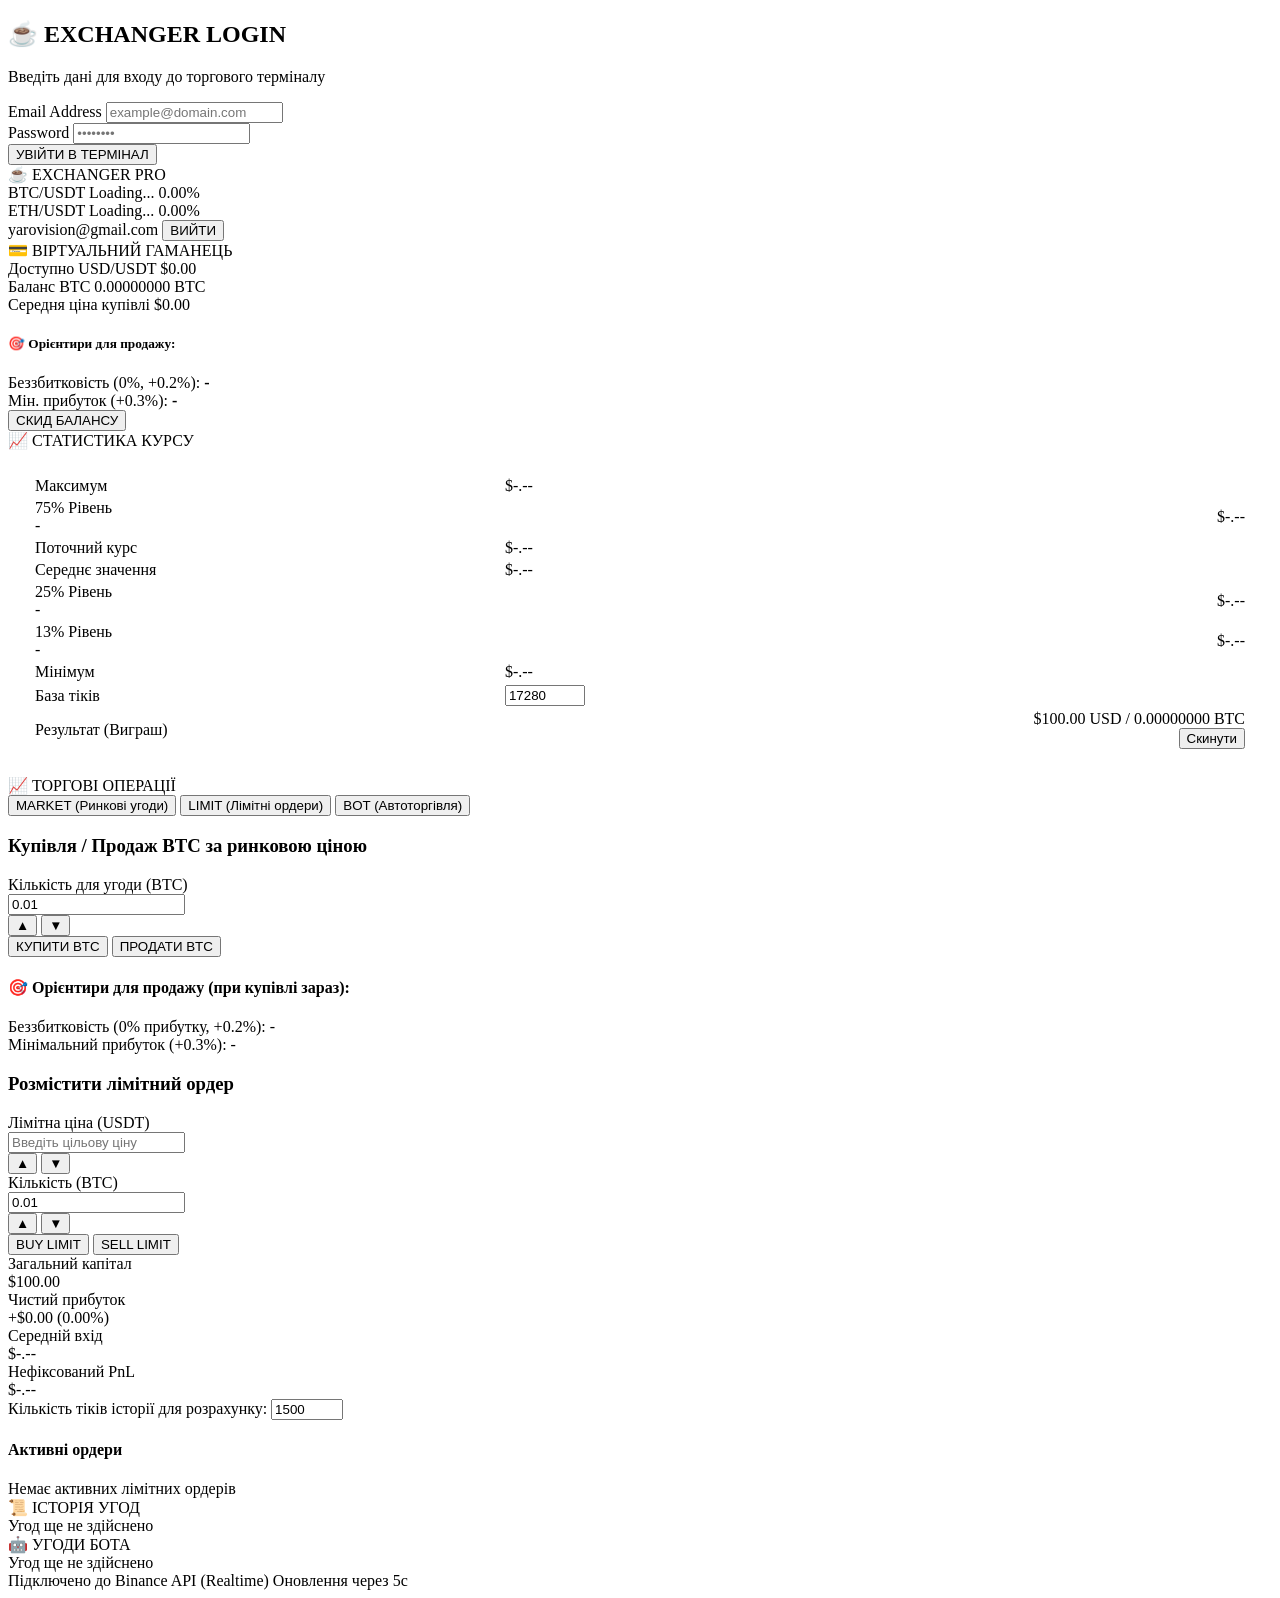
==== src/static/index.html @ 3db31454 "Implement dual-threshold purchase strategy (13% valve trigger, 25% purchase execution)" ====
<!DOCTYPE html>
<html lang="uk">
<head>
    <meta charset="UTF-8">
    <meta name="viewport" content="width=device-width, initial-scale=1.0">
    <title>Exchanger — Симулятор автоторгівлі криптовалютою</title>
    <link rel="preconnect" href="https://fonts.googleapis.com">
    <link rel="preconnect" href="https://fonts.gstatic.com" crossorigin>
    <link href="https://fonts.googleapis.com/css2?family=JetBrains+Mono:wght@300;400;500;700&display=swap" rel="stylesheet">
    <link rel="icon" href="data:image/svg+xml,<svg xmlns=%22http://www.w3.org/2000/svg%22 viewBox=%220 0 100 100%22><text y=%22.9em%22 font-size=%2290%22>☕</text></svg>">
    <link rel="stylesheet" href="/static/css/styles.css">
    <script src="https://cdn.plot.ly/plotly-2.24.1.min.js"></script>
</head>
<body>
    <!-- Login Overlay -->
    <div id="login-overlay" class="overlay">
        <div class="login-card">
            <h2>☕ EXCHANGER LOGIN</h2>
            <p class="subtitle">Введіть дані для входу до торгового терміналу</p>
            <form id="login-form">
                <div class="input-group">
                    <label for="email">Email Address</label>
                    <input type="email" id="email" required placeholder="example@domain.com">
                </div>
                <div class="input-group">
                    <label for="password">Password</label>
                    <input type="password" id="password" required placeholder="••••••••">
                </div>
                <button type="submit" class="btn btn-primary">УВІЙТИ В ТЕРМІНАЛ</button>
            </form>
            <div id="login-error" class="error-msg"></div>
        </div>
    </div>

    <!-- Main App Layout -->
    <div id="app-container" class="app-layout hidden">
        <!-- Sidebar / Header -->
        <header class="app-header">
            <div class="logo">
                <span class="coffee-icon">☕</span> EXCHANGER <span class="badge">PRO</span>
            </div>
            <div class="live-ticker-container">
                <div class="ticker-item clickable-ticker active" id="btc-ticker" role="button" tabindex="0" data-asset="BTC">
                    <span class="ticker-symbol">BTC/USDT</span>
                    <span class="ticker-value">Loading...</span>
                    <span class="ticker-change">0.00%</span>
                </div>
                <div class="ticker-item clickable-ticker" id="eth-ticker" role="button" tabindex="0" data-asset="ETH">
                    <span class="ticker-symbol">ETH/USDT</span>
                    <span class="ticker-value">Loading...</span>
                    <span class="ticker-change">0.00%</span>
                </div>
            </div>
            <div class="user-profile">
                <span id="user-email-display" class="user-email">yarovision@gmail.com</span>
                <button id="logout-btn" class="btn-logout">ВИЙТИ</button>
            </div>
        </header>

        <!-- Main Workspace -->
        <main class="workspace">
            <!-- Left panel: Balances & Stats -->
            <section class="panel panel-left">
                <!-- Wallet section -->
                <div id="wallet-section" class="panel-left-wrapper">
                    <div class="panel-header">💳 ВІРТУАЛЬНИЙ ГАМАНЕЦЬ</div>
                    <div class="balance-card">
                        <div class="balance-item primary">
                            <span class="label">Доступно USD/USDT</span>
                            <span class="value" id="usd-balance-display">$0.00</span>
                        </div>
                        <div class="balance-grid">
                            <div class="balance-item">
                                <span class="label" id="crypto-balance-label">Баланс BTC</span>
                                <span class="value" id="btc-balance-display">0.00000000 BTC</span>
                            </div>
                            <div class="balance-item">
                                <span class="label">Середня ціна купівлі</span>
                                <span class="value" id="avg-buy-display">$0.00</span>
                            </div>
                        </div>
                        <!-- Wallet position target levels (FR-010) -->
                        <div id="wallet-targets-info" class="wallet-targets-card hidden">
                            <h5>🎯 Орієнтири для продажу:</h5>
                            <div class="wallet-target-row">
                                <span class="target-label">Беззбитковість (0%, +0.2%):</span>
                                <strong class="target-value" id="wallet-breakeven-price">-</strong>
                            </div>
                            <div class="wallet-target-row">
                                <span class="target-label">Мін. прибуток (+0.3%):</span>
                                <strong class="target-value" id="wallet-minprofit-price">-</strong>
                            </div>
                        </div>
                        <button id="reset-btn" class="btn btn-danger">СКИД БАЛАНСУ</button>
                    </div>
                </div>

                <!-- Bot Course Stats section -->
                <div id="bot-course-stats-section" class="panel-left-wrapper hidden">
                    <div class="panel-header">📈 СТАТИСТИКА КУРСУ</div>
                    <div class="bot-stats-card" style="padding: 1.5rem; display: flex; flex-direction: column; gap: 1rem; flex: 1;">
                        <table class="bot-stats-table">
                            <tr>
                                <td>Максимум</td>
                                <td id="metrics-price-max" class="mono-val">$-.--</td>
                            </tr>
                            <tr>
                                <td>
                                    <span>75% Рівень</span>
                                    <div id="metrics-price-75-diff" class="stat-diff">-</div>
                                </td>
                                <td style="text-align: right; vertical-align: middle;">
                                    <div id="metrics-price-75" class="mono-val">$-.--</div>
                                </td>
                            </tr>
                            <tr>
                                <td>Поточний курс</td>
                                <td id="metrics-price-current" class="mono-val highlight-current">$-.--</td>
                            </tr>
                            <tr>
                                <td>Середнє значення</td>
                                <td id="metrics-price-avg" class="mono-val">$-.--</td>
                            </tr>
                            <tr>
                                <td>
                                    <span>25% Рівень</span>
                                    <div id="metrics-price-25-diff" class="stat-diff">-</div>
                                </td>
                                <td style="text-align: right; vertical-align: middle;">
                                    <div id="metrics-price-25" class="mono-val">$-.--</div>
                                </td>
                            </tr>
                            <tr>
                                <td>
                                    <span>13% Рівень</span>
                                    <div id="metrics-price-13-diff" class="stat-diff">-</div>
                                </td>
                                <td style="text-align: right; vertical-align: middle;">
                                    <div id="metrics-price-13" class="mono-val">$-.--</div>
                                </td>
                            </tr>
                            <tr>
                                <td>Мінімум</td>
                                <td id="metrics-price-min" class="mono-val">$-.--</td>
                            </tr>
                            <tr>
                                <td>База тіків</td>
                                <td>
                                    <input id="metrics-database-size" type="number" min="2" max="100000" value="17280" class="bot-stat-input">
                                </td>
                            </tr>
                            <tr>
                                <td>Результат (Виграш)</td>
                                <td style="text-align: right;">
                                    <div id="metrics-virtual-profit" class="virtual-profit-display">
                                        $100.00 USD / 0.00000000 BTC
                                    </div>
                                    <button id="reset-virtual-profit-btn" class="btn-reset-virtual">Скинути</button>
                                </td>
                            </tr>
                        </table>
                    </div>
                </div>
            </section>

            <!-- Middle panel: Trade Operations -->
            <section class="panel panel-center">
                <div class="panel-header">📈 ТОРГОВІ ОПЕРАЦІЇ</div>
                <div class="tabs">
                    <button class="tab-btn active" data-tab="market">MARKET <span class="tab-desc">(Ринкові угоди)</span></button>
                    <button class="tab-btn" data-tab="limit">LIMIT <span class="tab-desc">(Лімітні ордери)</span></button>
                    <button class="tab-btn" data-tab="bot">BOT <span class="tab-desc">(Автоторгівля)</span></button>
                </div>

                <!-- Market Order Form -->
                <div id="market-tab" class="tab-content">
                    <div class="trade-box">
                        <h3 id="market-trade-title">Купівля / Продаж BTC за ринковою ціною</h3>
                        <div class="input-group">
                            <label id="market-amount-label">Кількість для угоди (BTC)</label>
                            <div class="numeric-input-wrapper">
                                <input type="number" id="market-amount" step="0.0001" min="0.0001" value="0.01">
                                <div class="numeric-spinners">
                                    <button type="button" class="spin-btn spin-up" onclick="adjustValue('market-amount', 1)">▲</button>
                                    <button type="button" class="spin-btn spin-down" onclick="adjustValue('market-amount', -1)">▼</button>
                                </div>
                            </div>
                        </div>
                        <div class="trade-buttons">
                            <button id="market-buy-btn" class="btn btn-buy">КУПИТИ BTC</button>
                            <button id="market-sell-btn" class="btn btn-sell">ПРОДАТИ BTC</button>
                        </div>
                    </div>
                    <!-- Target levels info (FR-010) -->
                    <div id="market-targets-info" class="targets-card">
                        <h4 id="targets-title">🎯 Орієнтири для продажу (при купівлі зараз):</h4>
                        <div class="target-row">
                            <span class="target-label">Беззбитковість (0% прибутку, +0.2%):</span>
                            <span class="target-value" id="breakeven-price">-</span>
                        </div>
                        <div class="target-row">
                            <span class="target-label">Мінімальний прибуток (+0.3%):</span>
                            <span class="target-value" id="minprofit-price">-</span>
                        </div>
                    </div>
                </div>

                <!-- Limit Order Form -->
                <div id="limit-tab" class="tab-content hidden">
                    <div class="trade-box">
                        <h3>Розмістити лімітний ордер</h3>
                        <div class="input-group">
                            <label>Лімітна ціна (USDT)</label>
                            <div class="numeric-input-wrapper">
                                <input type="number" id="limit-price" step="0.01" min="0.01" placeholder="Введіть цільову ціну">
                                <div class="numeric-spinners">
                                    <button type="button" class="spin-btn spin-up" onclick="adjustValue('limit-price', 1)">▲</button>
                                    <button type="button" class="spin-btn spin-down" onclick="adjustValue('limit-price', -1)">▼</button>
                                </div>
                            </div>
                        </div>
                        <div class="input-group">
                            <label id="limit-amount-label">Кількість (BTC)</label>
                            <div class="numeric-input-wrapper">
                                <input type="number" id="limit-amount" step="0.0001" min="0.0001" value="0.01">
                                <div class="numeric-spinners">
                                    <button type="button" class="spin-btn spin-up" onclick="adjustValue('limit-amount', 1)">▲</button>
                                    <button type="button" class="spin-btn spin-down" onclick="adjustValue('limit-amount', -1)">▼</button>
                                </div>
                            </div>
                        </div>
                        <div class="trade-buttons">
                            <button id="limit-buy-btn" class="btn btn-buy-limit">BUY LIMIT</button>
                            <button id="limit-sell-btn" class="btn btn-sell-limit">SELL LIMIT</button>
                        </div>
                    </div>
                </div>

                <!-- BOT tab -->
                <div id="bot-tab" class="tab-content hidden">
                    <div class="bot-column bot-column-center">
                        <div id="metrics-history-chart" class="bot-chart-container"></div>
                        
                        <!-- Info Panel: 4 Cards -->
                        <div class="bot-info-grid">
                            <div class="bot-info-card">
                                <span class="card-label">Загальний капітал</span>
                                <div id="bot-total-equity" class="card-value">$100.00</div>
                            </div>
                            <div class="bot-info-card">
                                <span class="card-label">Чистий прибуток</span>
                                <div id="bot-net-profit" class="card-value">+$0.00 (0.00%)</div>
                            </div>
                            <div class="bot-info-card">
                                <span class="card-label">Середній вхід</span>
                                <div id="bot-avg-buy-price" class="card-value">$-.--</div>
                            </div>
                            <div class="bot-info-card">
                                <span class="card-label">Нефіксований PnL</span>
                                <div id="bot-unrealized-pnl" class="card-value">$-.--</div>
                            </div>
                        </div>

                        <!-- Window Size Control Row -->
                        <div class="bot-control-row">
                            <span class="control-label">Кількість тіків історії для розрахунку:</span>
                            <input id="metrics-history-size" type="number" min="2" max="10000" value="1500" class="bot-control-input">
                        </div>
                    </div>
                </div>

                <!-- Active Orders list -->
                <div class="orders-section" id="active-orders-section">
                    <h4>Активні ордери</h4>
                    <div class="active-orders-list" id="active-orders-container">
                        <div class="no-data">Немає активних лімітних ордерів</div>
                    </div>
                </div>
            </section>

            <!-- Right panel: History -->
            <section class="panel panel-right">
                <!-- Real Trade History (for Market/Limit) -->
                <div id="real-history-section" class="panel-right-wrapper">
                    <div class="panel-header">📜 ІСТОРІЯ УГОД</div>
                    <div class="history-list" id="history-container">
                        <div class="no-data">Угод ще не здійснено</div>
                    </div>
                </div>
                
                <!-- Bot Trade History (for Bot tab) -->
                <div id="bot-history-section" class="panel-right-wrapper hidden">
                    <div class="panel-header">🤖 УГОДИ БОТА</div>
                    <div class="history-list" id="bot-history-container">
                        <div class="no-data">Угод ще не здійснено</div>
                    </div>
                </div>
            </section>
        </main>
        
        <!-- Status Bar -->
        <footer class="app-status-bar">
            <span class="status-indicator online"></span>
            <span class="status-text">Підключено до Binance API (Realtime)</span>
            <span class="update-timer" id="update-timer">Оновлення через 5с</span>
        </footer>
    </div>

    <script src="/static/js/main.js"></script>
</body>
</html>
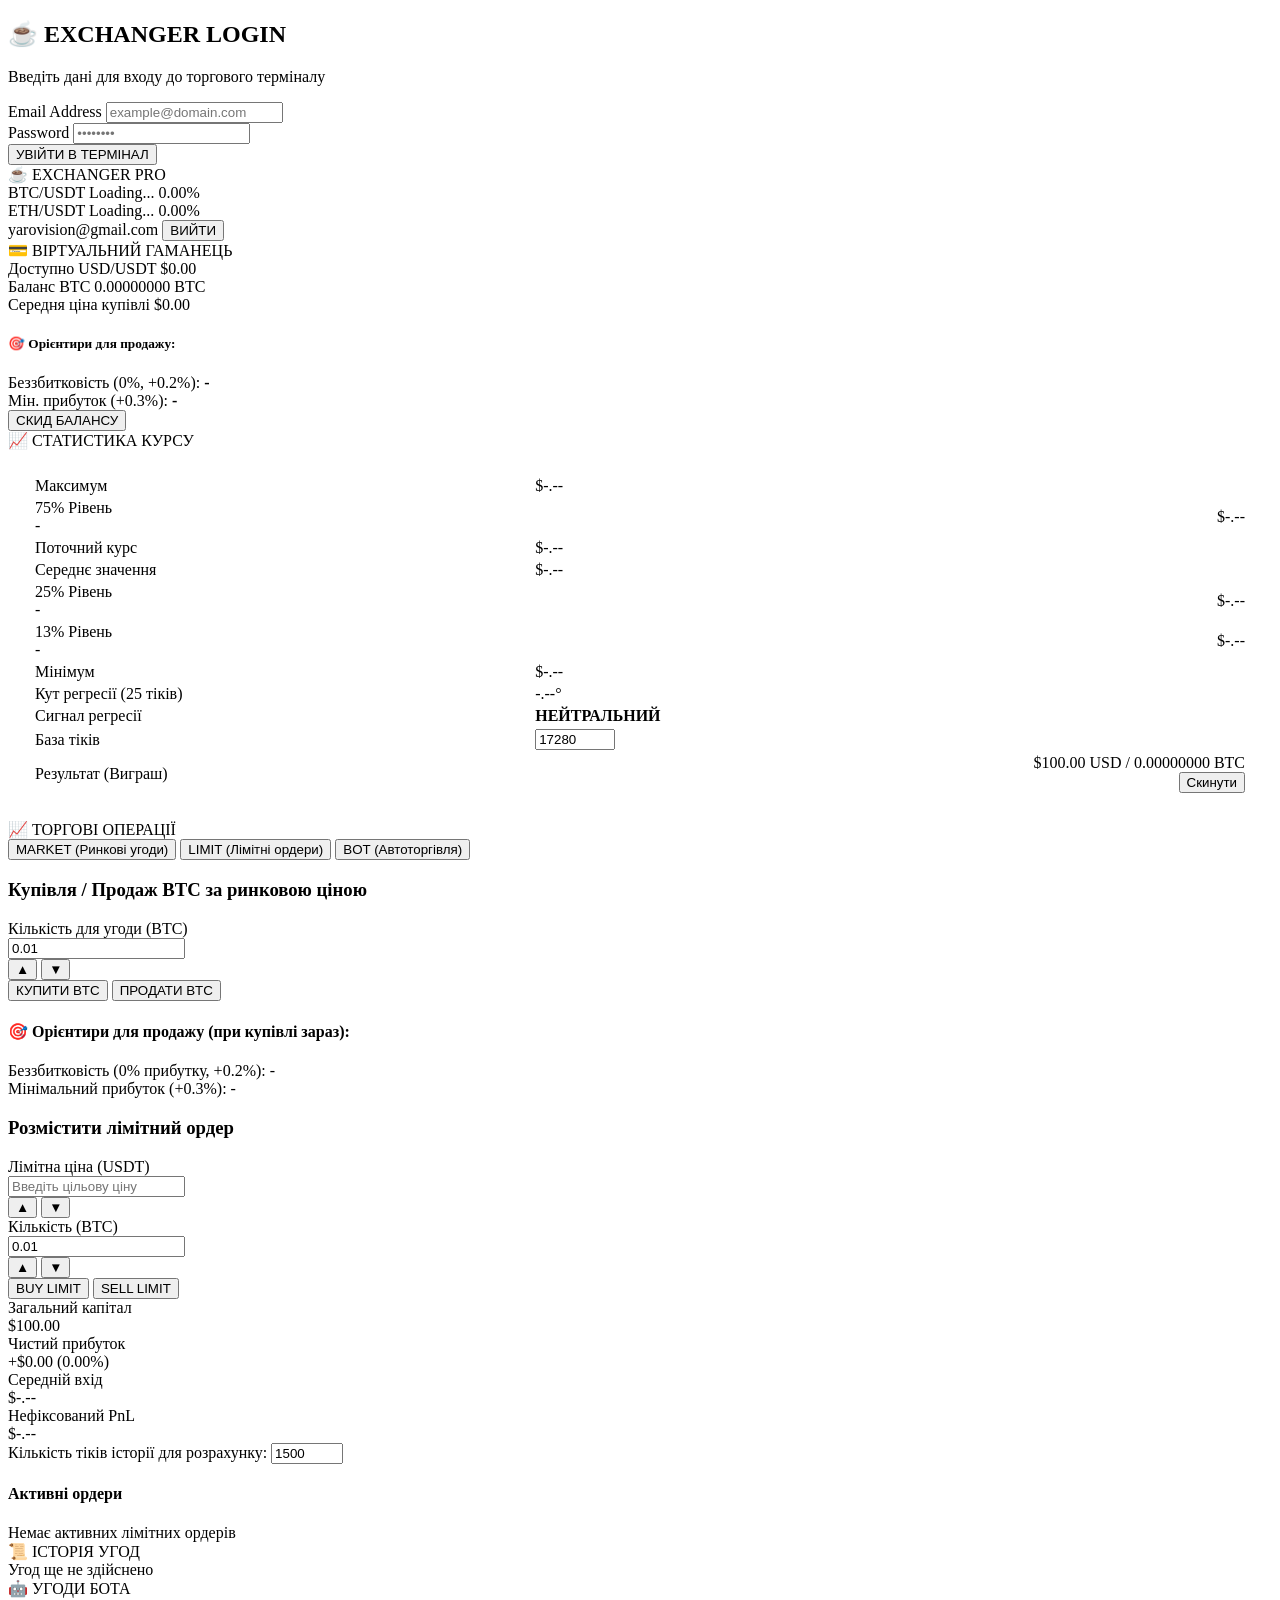
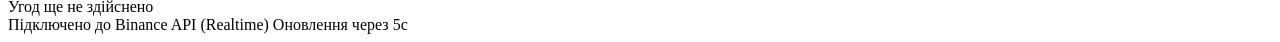
==== commit 0a43a806: "Integrate OLS regression trend angle and UI indicators" ====
--- a/src/static/index.html
+++ b/src/static/index.html
@@ -144,6 +144,14 @@
                                 <td id="metrics-price-min" class="mono-val">$-.--</td>
                             </tr>
                             <tr>
+                                <td>Кут регресії (25 тіків)</td>
+                                <td id="metrics-regression-angle" class="mono-val">-.--°</td>
+                            </tr>
+                            <tr>
+                                <td>Сигнал регресії</td>
+                                <td id="metrics-regression-signal" class="mono-val" style="font-weight: bold;">НЕЙТРАЛЬНИЙ</td>
+                            </tr>
+                            <tr>
                                 <td>База тіків</td>
                                 <td>
                                     <input id="metrics-database-size" type="number" min="2" max="100000" value="17280" class="bot-stat-input">
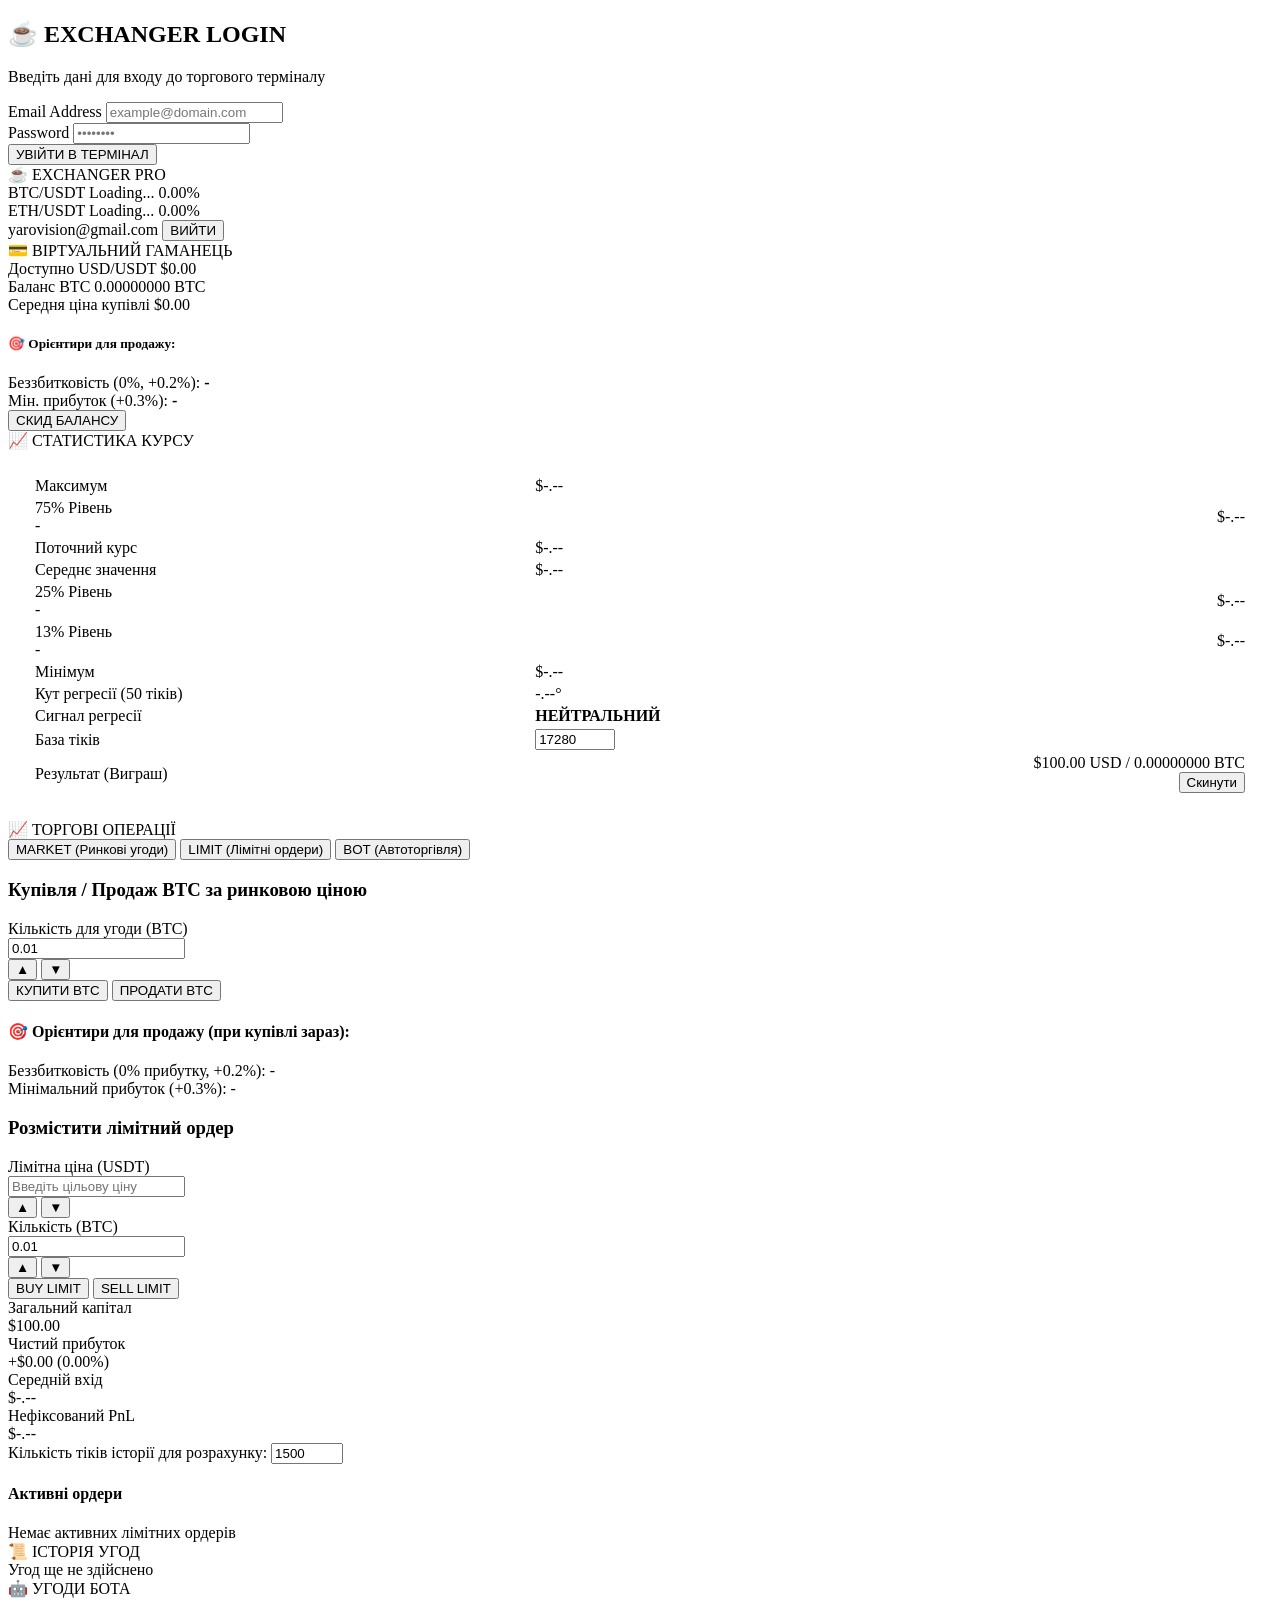
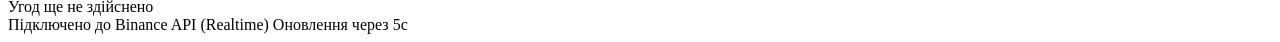
==== commit 29ad12ee: "feat: increase regression window to 50 ticks and enable zoom preservation on chart" ====
--- a/src/static/index.html
+++ b/src/static/index.html
@@ -144,7 +144,7 @@
                                 <td id="metrics-price-min" class="mono-val">$-.--</td>
                             </tr>
                             <tr>
-                                <td>Кут регресії (25 тіків)</td>
+                                <td>Кут регресії (50 тіків)</td>
                                 <td id="metrics-regression-angle" class="mono-val">-.--°</td>
                             </tr>
                             <tr>
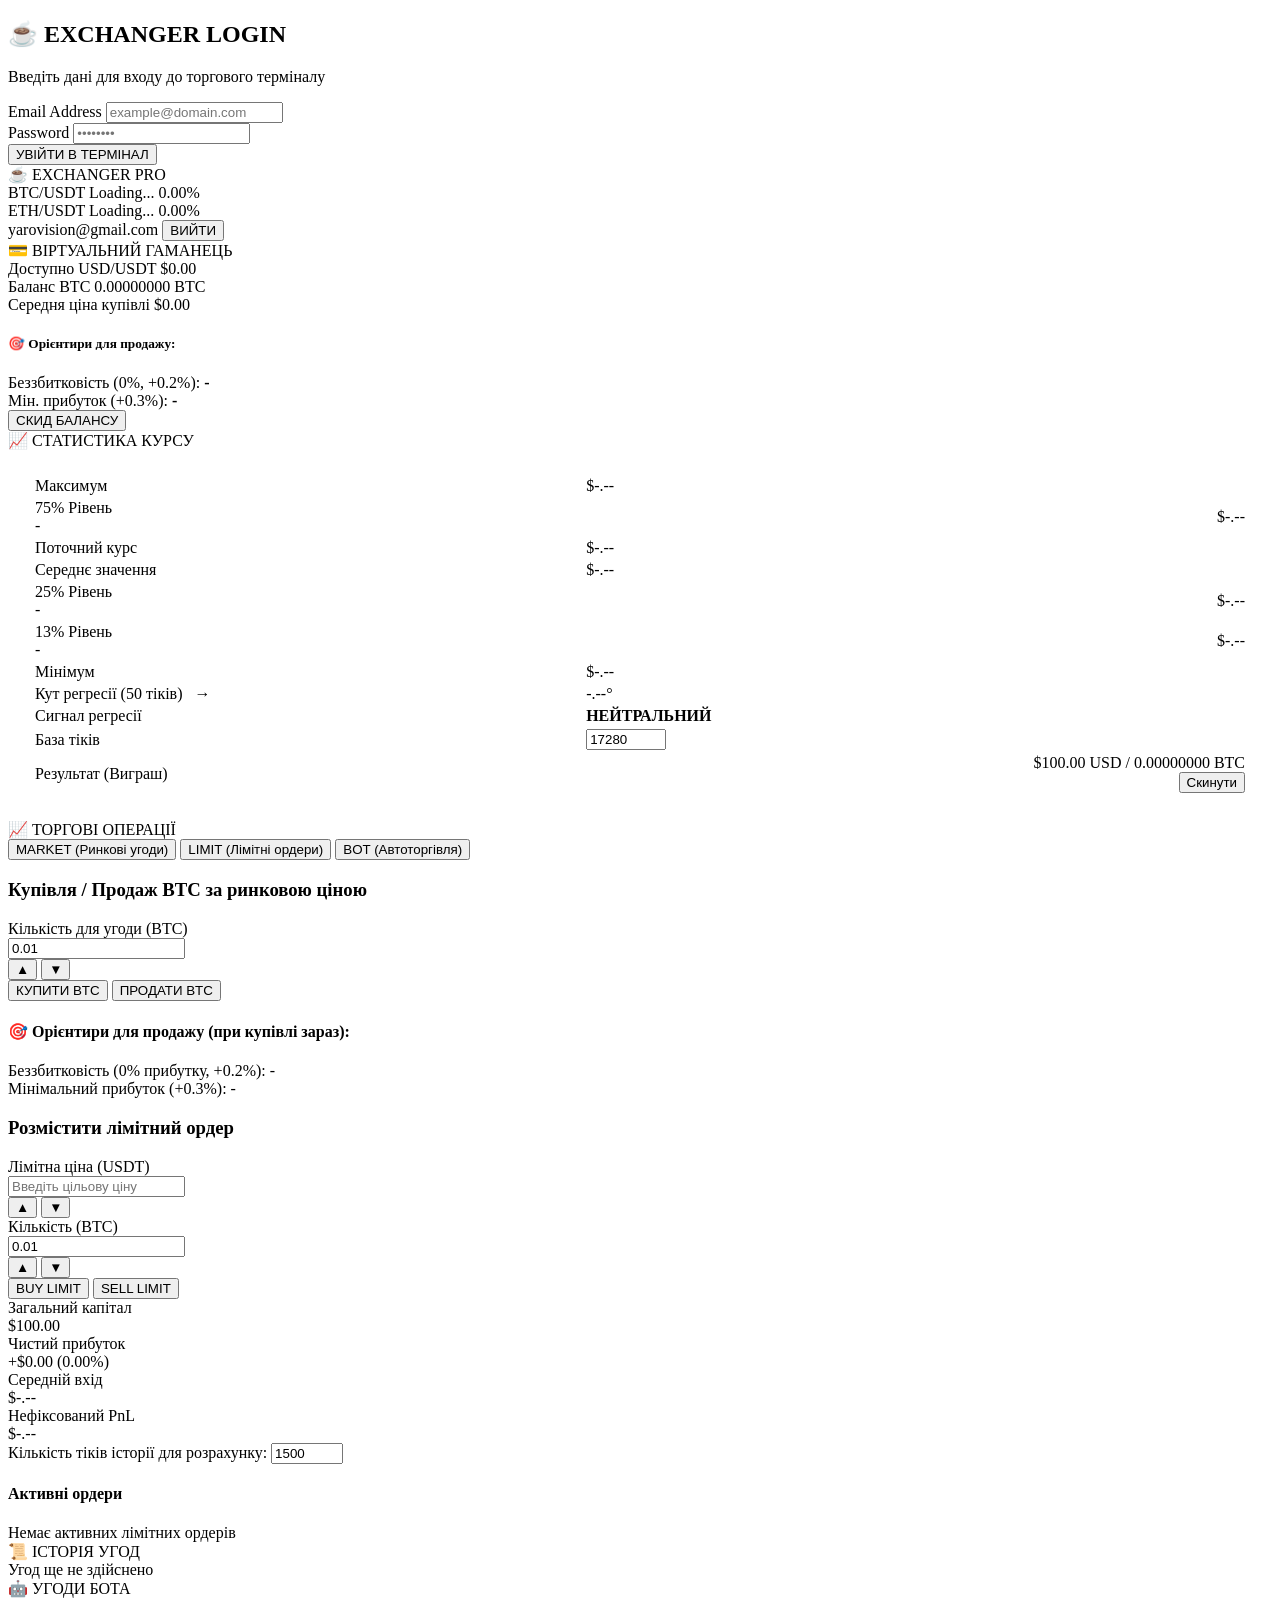
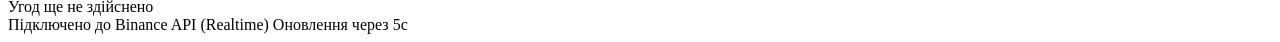
==== commit 61c8a7a4: "feat: add visual arrow indicator for regression angle" ====
--- a/src/static/index.html
+++ b/src/static/index.html
@@ -144,8 +144,11 @@
                                 <td id="metrics-price-min" class="mono-val">$-.--</td>
                             </tr>
                             <tr>
-                                <td>Кут регресії (50 тіків)</td>
-                                <td id="metrics-regression-angle" class="mono-val">-.--°</td>
+                                 <td>
+                                     Кут регресії (50 тіків)
+                                     <span id="regression-angle-arrow" style="display: inline-block; margin-left: 8px; font-weight: bold; transition: transform 0.3s ease, color 0.3s ease; transform-origin: center;">→</span>
+                                 </td>
+                                 <td id="metrics-regression-angle" class="mono-val">-.--°</td>
                             </tr>
                             <tr>
                                 <td>Сигнал регресії</td>
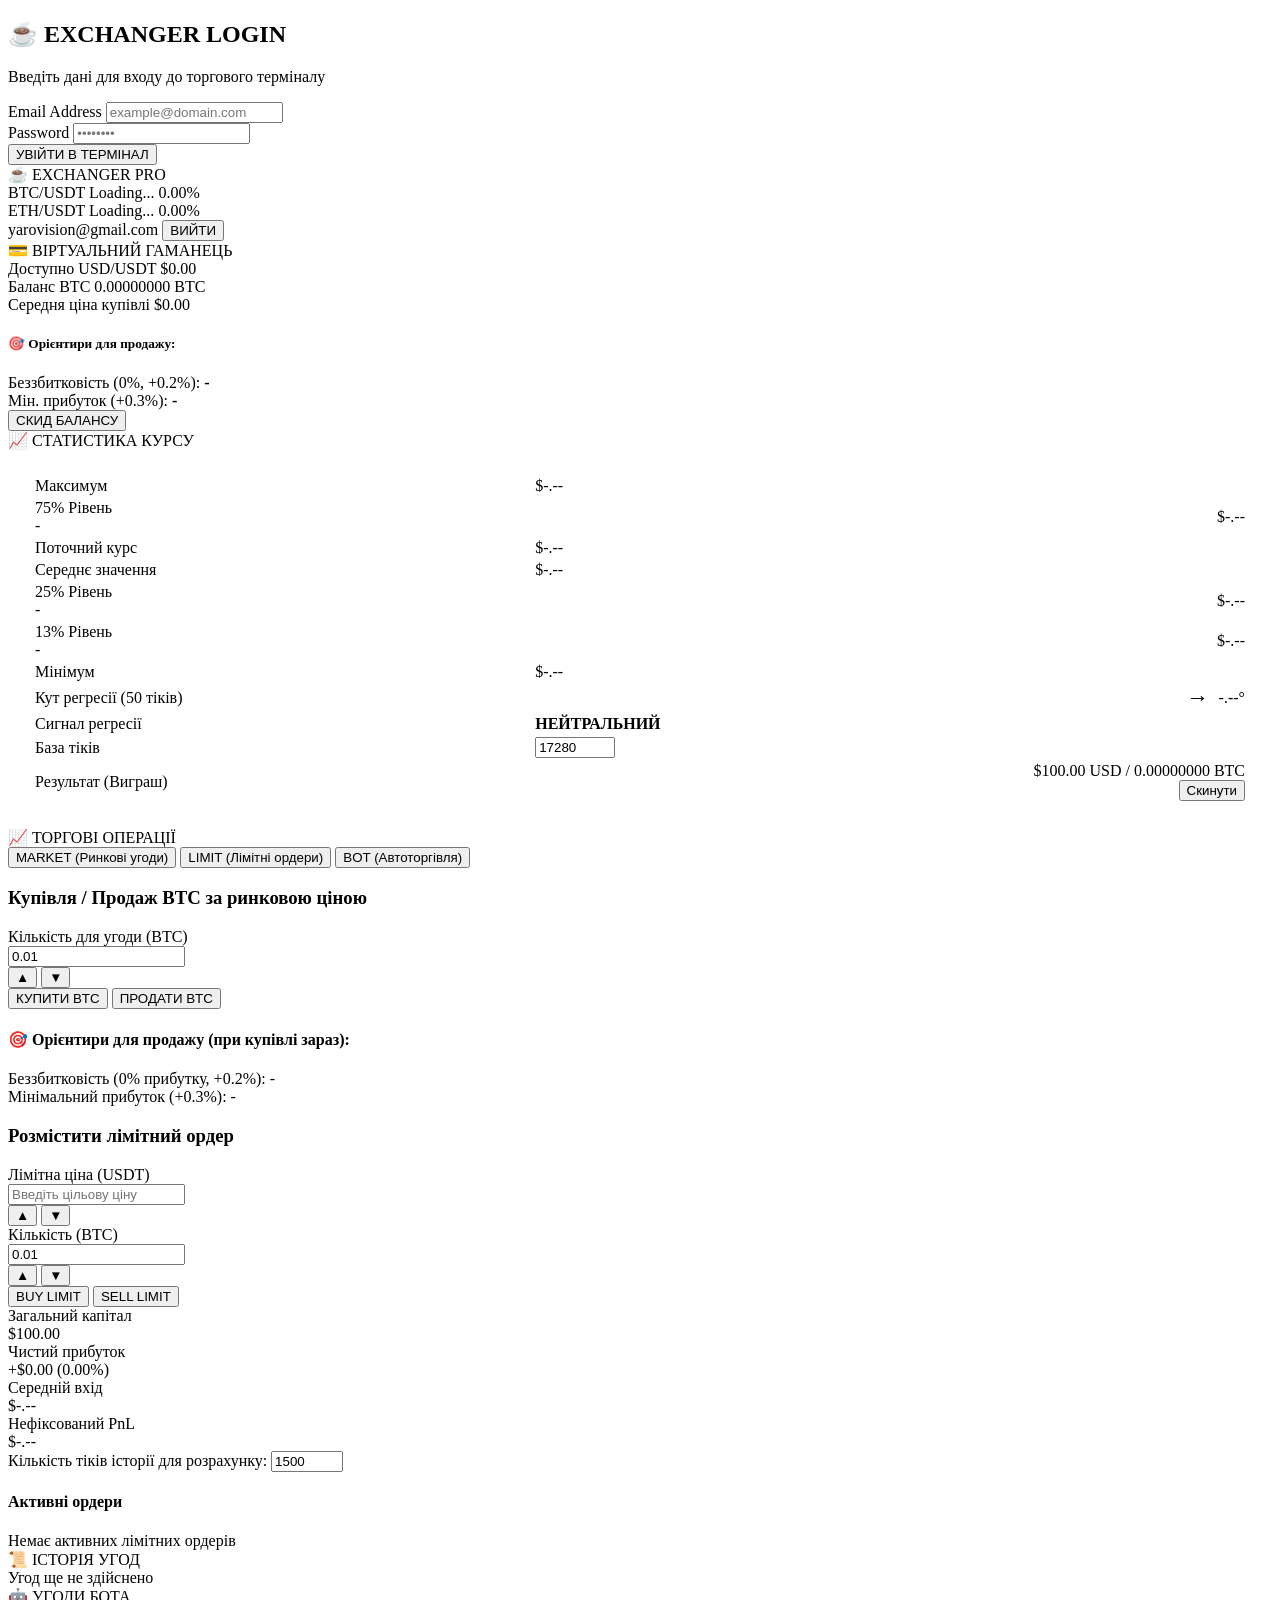
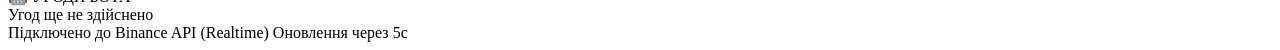
==== commit eddd791b: "style: make regression angle arrow larger and place next to value digits" ====
--- a/src/static/index.html
+++ b/src/static/index.html
@@ -144,11 +144,11 @@
                                 <td id="metrics-price-min" class="mono-val">$-.--</td>
                             </tr>
                             <tr>
-                                 <td>
-                                     Кут регресії (50 тіків)
-                                     <span id="regression-angle-arrow" style="display: inline-block; margin-left: 8px; font-weight: bold; transition: transform 0.3s ease, color 0.3s ease; transform-origin: center;">→</span>
+                                 <td>Кут регресії (50 тіків)</td>
+                                 <td class="mono-val" style="text-align: right; white-space: nowrap;">
+                                     <span id="regression-angle-arrow" style="display: inline-block; font-size: 1.4rem; font-weight: bold; margin-right: 6px; transition: transform 0.3s ease, color 0.3s ease; transform-origin: center; vertical-align: middle;">→</span>
+                                     <span id="metrics-regression-angle" style="vertical-align: middle;">-.--°</span>
                                  </td>
-                                 <td id="metrics-regression-angle" class="mono-val">-.--°</td>
                             </tr>
                             <tr>
                                 <td>Сигнал регресії</td>
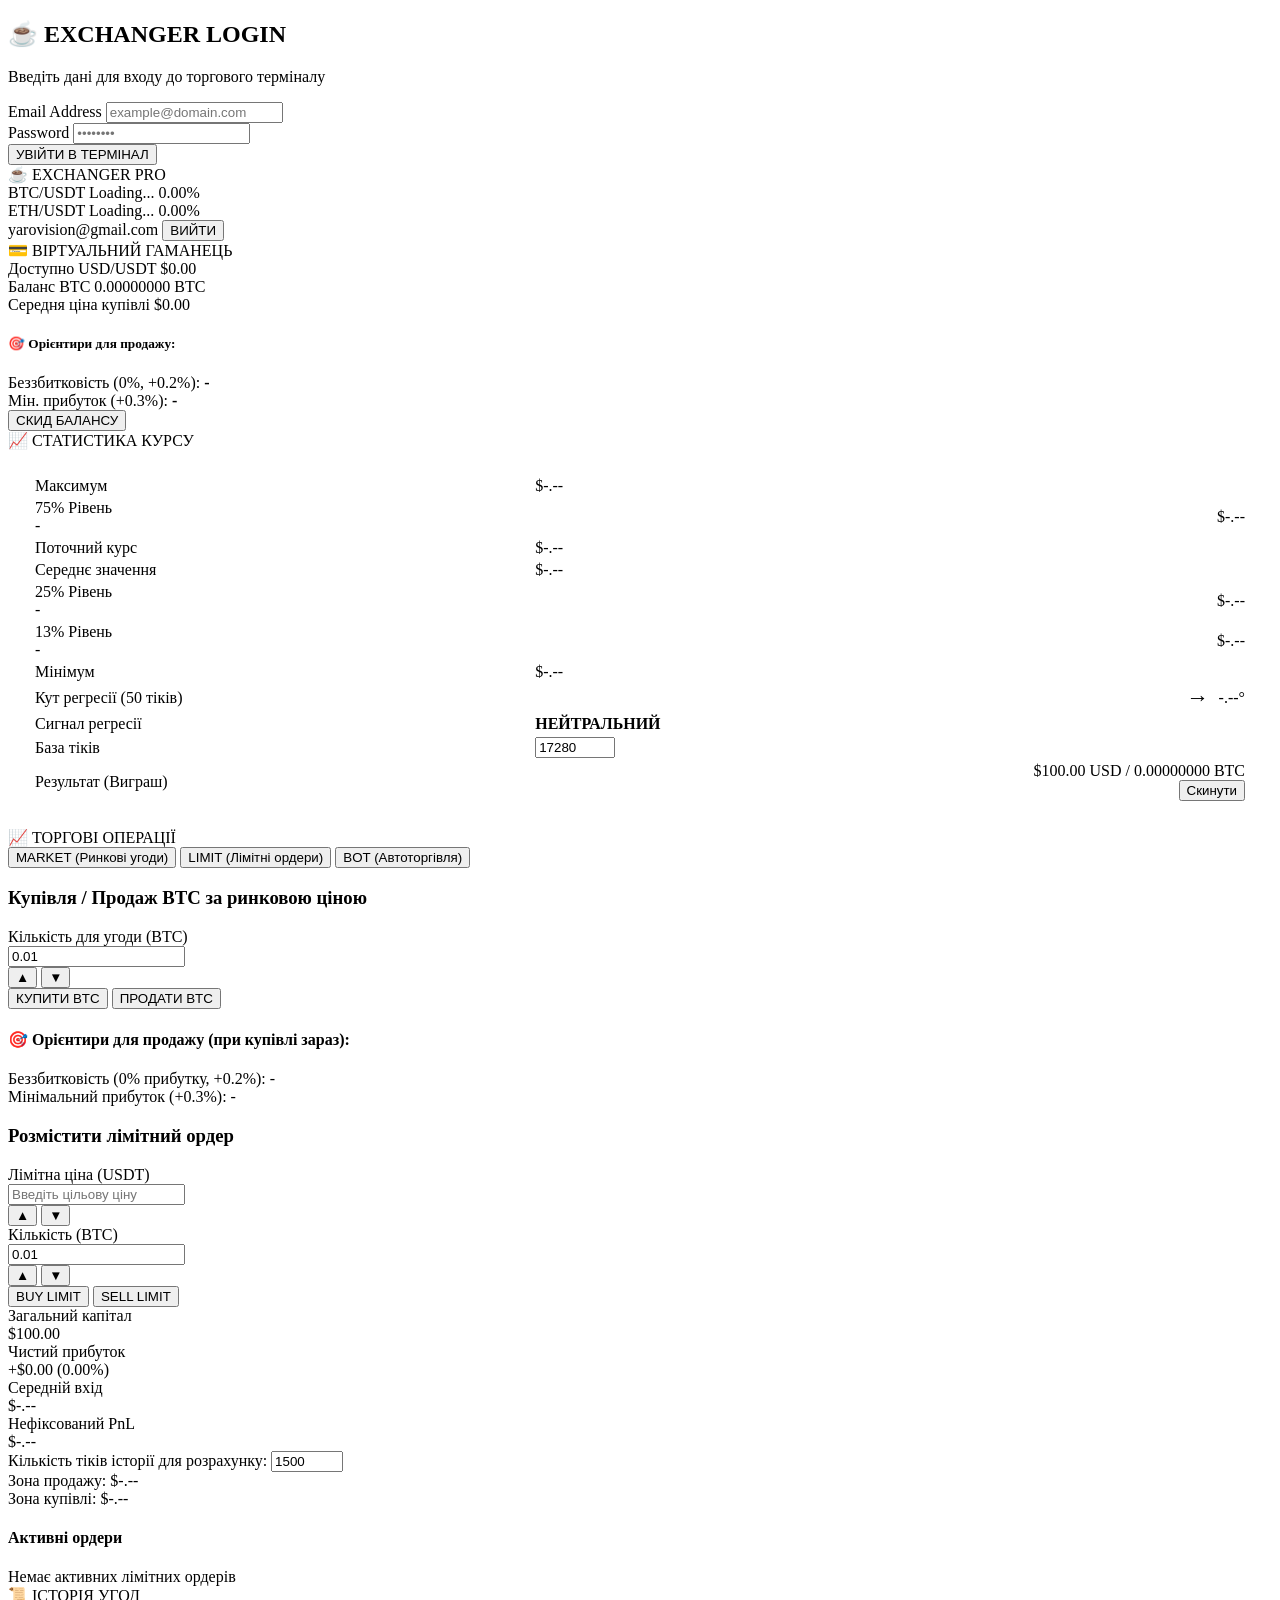
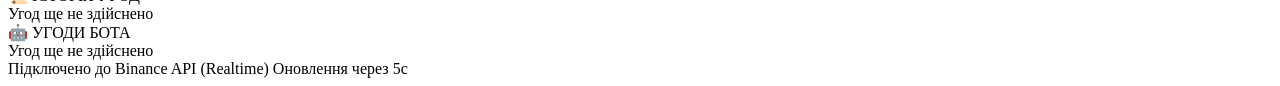
==== commit a8254019: "Додано вертикальну смужку зон та лінію добового середнього на графік" ====
--- a/src/static/index.html
+++ b/src/static/index.html
@@ -250,7 +250,14 @@
                 <!-- BOT tab -->
                 <div id="bot-tab" class="tab-content hidden">
                     <div class="bot-column bot-column-center">
-                        <div id="metrics-history-chart" class="bot-chart-container"></div>
+                        <div class="bot-chart-wrapper">
+                            <div id="metrics-history-chart" class="bot-chart-container"></div>
+                            <div id="chart-zone-bar" class="chart-zone-bar">
+                                <div id="chart-sell-zone" class="zone-segment sell-zone"></div>
+                                <div id="chart-buy-zone" class="zone-segment buy-zone"></div>
+                                <div id="chart-zone-pointer" class="zone-pointer"></div>
+                            </div>
+                        </div>
                         
                         <!-- Info Panel: 4 Cards -->
                         <div class="bot-info-grid">
@@ -271,11 +278,24 @@
                                 <div id="bot-unrealized-pnl" class="card-value">$-.--</div>
                             </div>
                         </div>
-
-                        <!-- Window Size Control Row -->
-                        <div class="bot-control-row">
-                            <span class="control-label">Кількість тіків історії для розрахунку:</span>
-                            <input id="metrics-history-size" type="number" min="2" max="10000" value="1500" class="bot-control-input">
+                        <!-- Window Size Control Row & Trading Zones -->
+                        <div class="bot-controls-grid">
+                            <div class="bot-control-row" style="margin-top: 0;">
+                                <span class="control-label">Кількість тіків історії для розрахунку:</span>
+                                <input id="metrics-history-size" type="number" min="2" max="10000" value="1500" class="bot-control-input">
+                            </div>
+                            <div class="bot-control-row" style="margin-top: 0;">
+                                <div class="zone-wrapper">
+                                    <div class="zone-row">
+                                        <span class="control-label">Зона продажу:</span>
+                                        <span id="metrics-sell-zone" class="mono-val zone-val danger">$-.--</span>
+                                    </div>
+                                    <div class="zone-row border-top">
+                                        <span class="control-label">Зона купівлі:</span>
+                                        <span id="metrics-buy-zone" class="mono-val zone-val success">$-.--</span>
+                                    </div>
+                                </div>
+                            </div>
                         </div>
                     </div>
                 </div>
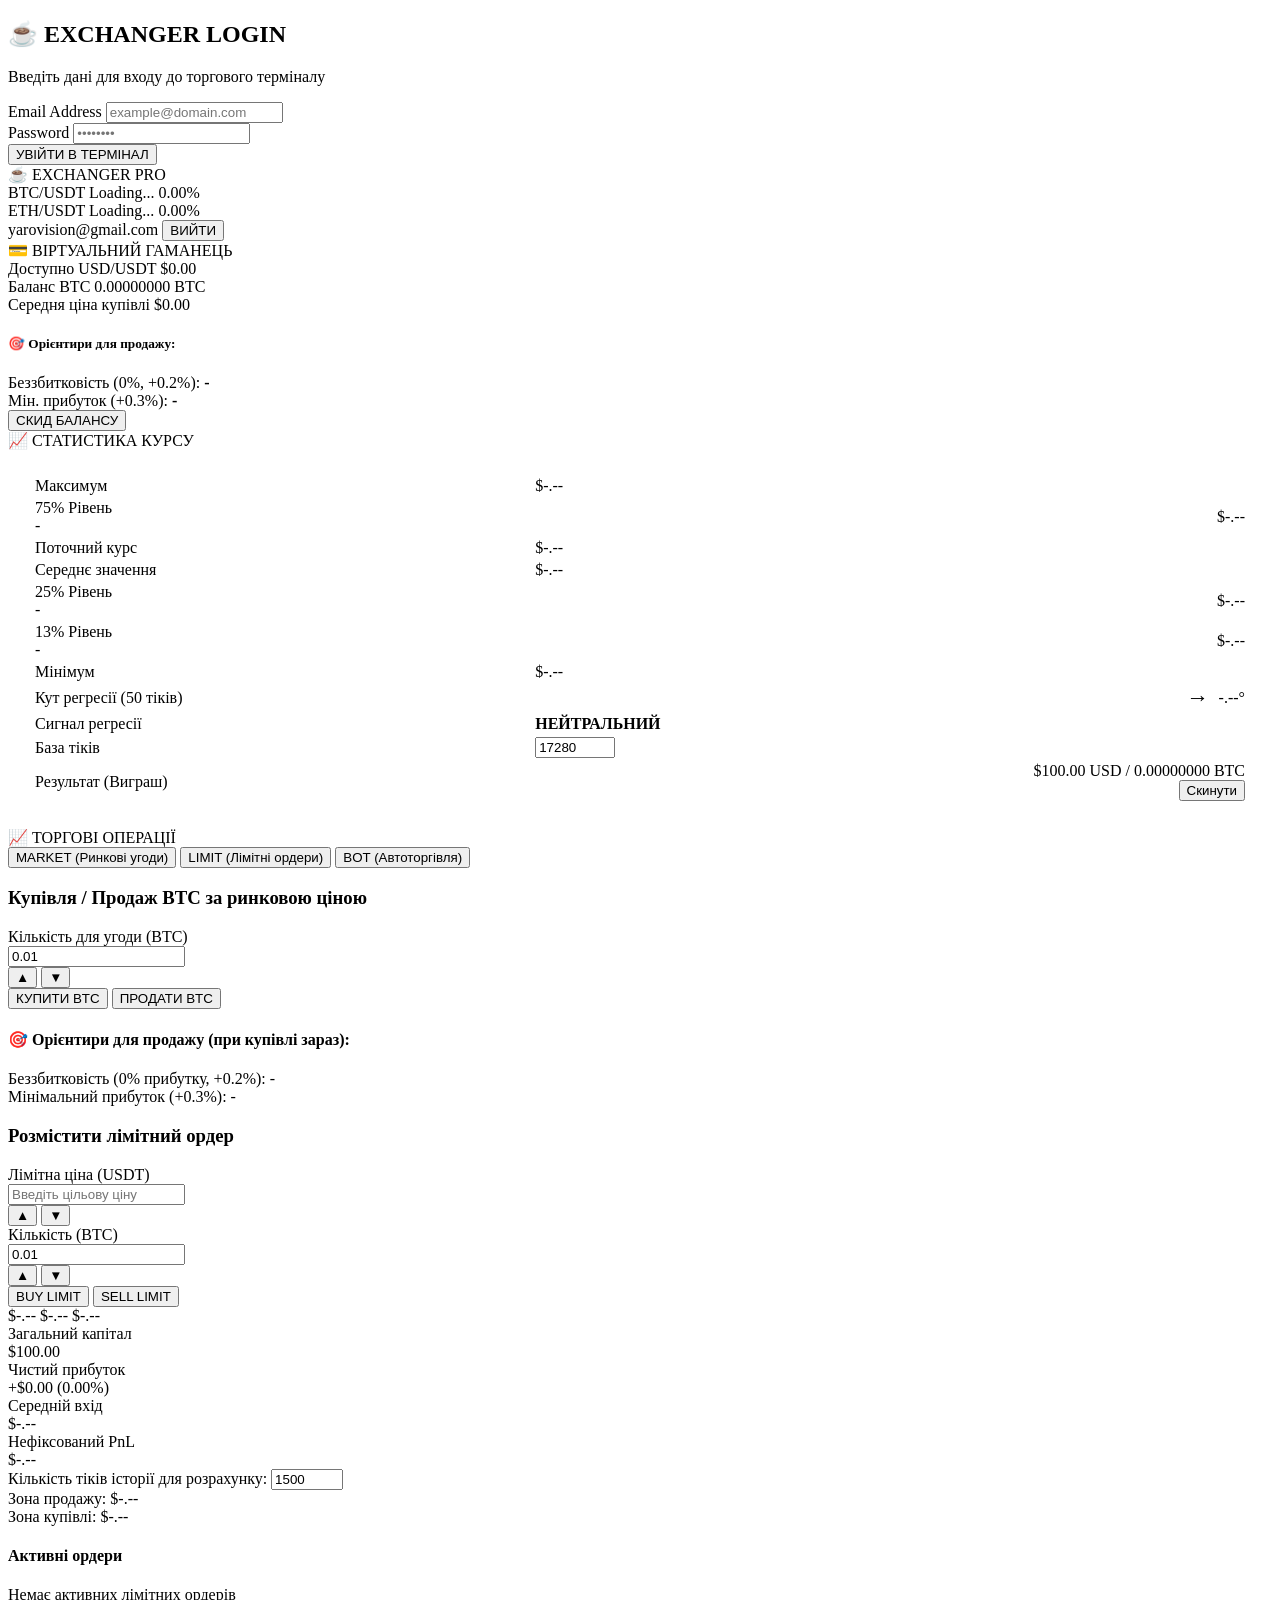
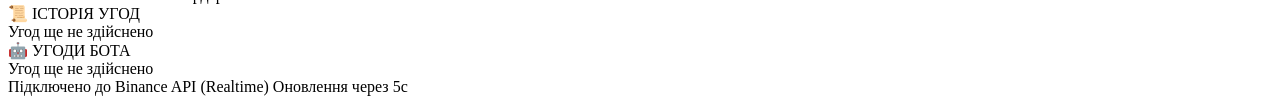
==== commit 2f41783c: "Додано текстові позначення (Max/Avg/Min) на вертикальну смужку зон графіка" ====
--- a/src/static/index.html
+++ b/src/static/index.html
@@ -256,6 +256,9 @@
                                 <div id="chart-sell-zone" class="zone-segment sell-zone"></div>
                                 <div id="chart-buy-zone" class="zone-segment buy-zone"></div>
                                 <div id="chart-zone-pointer" class="zone-pointer"></div>
+                                <span id="zone-label-max" class="zone-bar-label top-label">$-.--</span>
+                                <span id="zone-label-avg" class="zone-bar-label mid-label">$-.--</span>
+                                <span id="zone-label-min" class="zone-bar-label bottom-label">$-.--</span>
                             </div>
                         </div>
                         
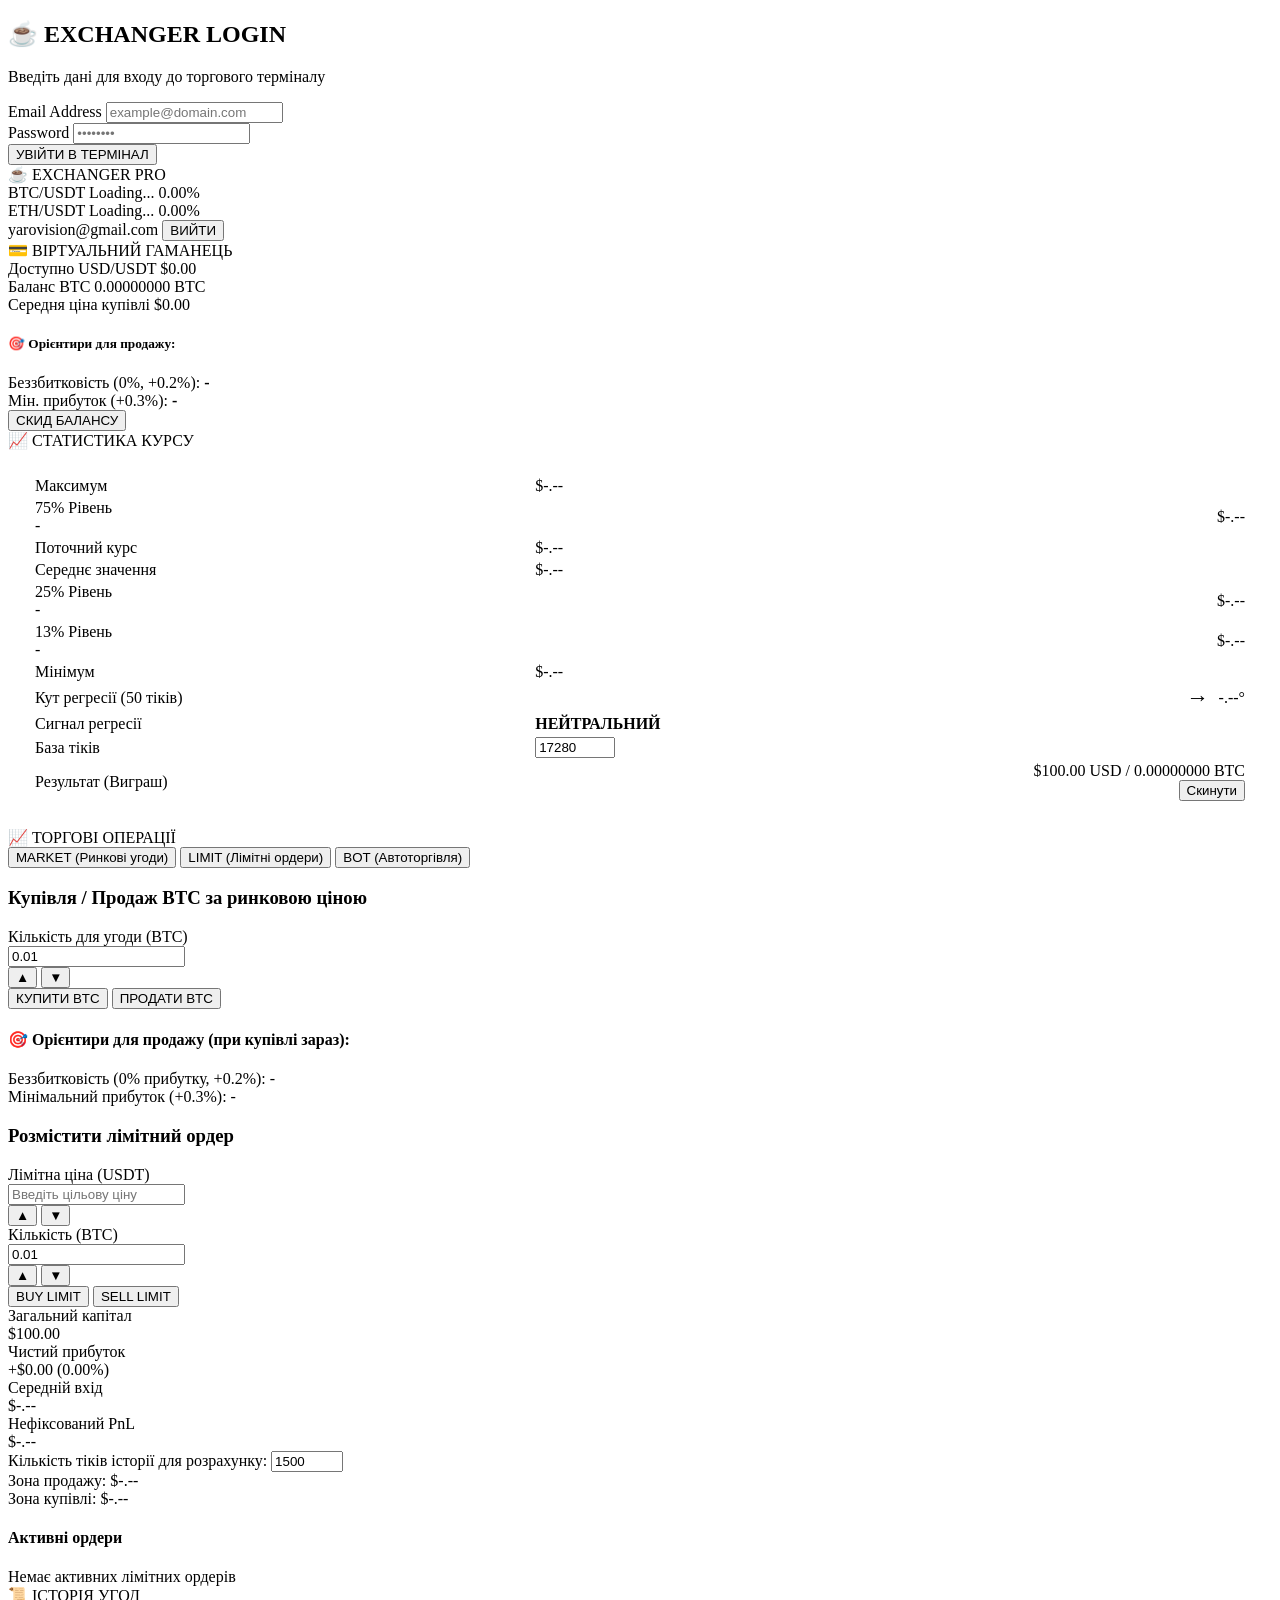
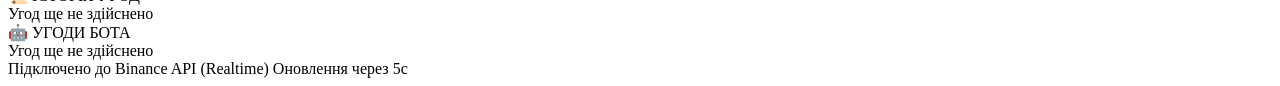
==== commit 72df27ad: "Fix zone bar alignment, remove labels, and implement BTC buy/sell zone restrictions" ====
--- a/src/static/index.html
+++ b/src/static/index.html
@@ -256,9 +256,6 @@
                                 <div id="chart-sell-zone" class="zone-segment sell-zone"></div>
                                 <div id="chart-buy-zone" class="zone-segment buy-zone"></div>
                                 <div id="chart-zone-pointer" class="zone-pointer"></div>
-                                <span id="zone-label-max" class="zone-bar-label top-label">$-.--</span>
-                                <span id="zone-label-avg" class="zone-bar-label mid-label">$-.--</span>
-                                <span id="zone-label-min" class="zone-bar-label bottom-label">$-.--</span>
                             </div>
                         </div>
                         
